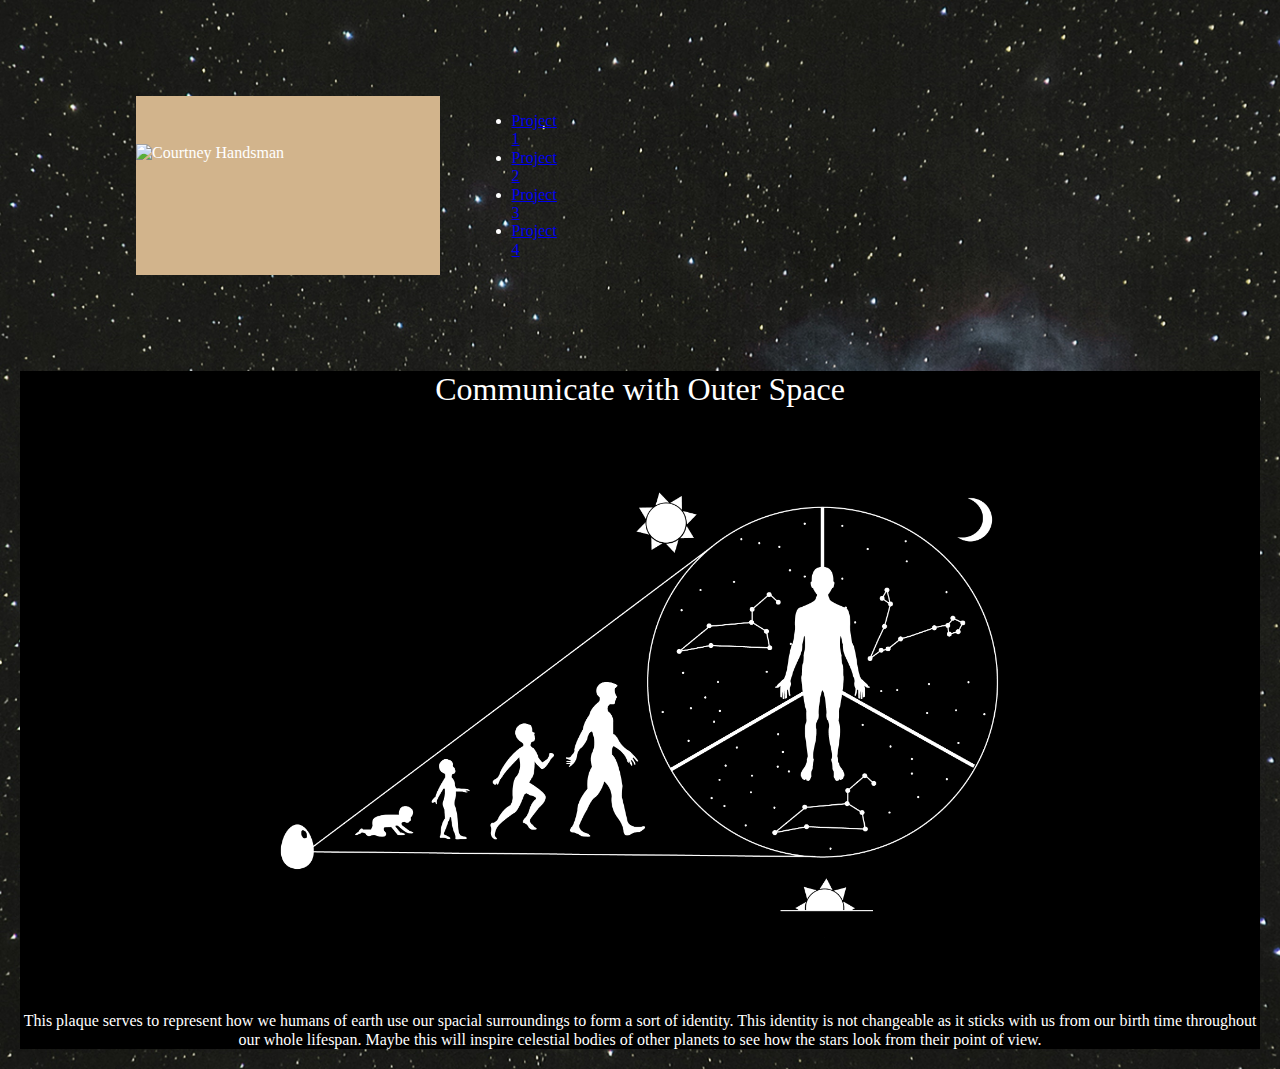
==== index.html @ 6b9bd3d5 "backrounds" ====
<!DOCTYPE html>
<html>

	<head>

		<style>
			h1, h2{
				text-align: center;
			}
			p{
				text-align: center;
			}
			img {
				text-align: center;
			}
			
			
		</style>

		<title>Courtney Handsman :: ARTS 486 Web Journal</title>
		
		<script src="https://cdnjs.cloudflare.com/ajax/libs/jquery/3.5.1/jquery.min.js" integrity="sha512-bLT0Qm9VnAYZDflyKcBaQ2gg0hSYNQrJ8RilYldYQ1FxQYoCLtUjuuRuZo+fjqhx/qtq/1itJ0C2ejDxltZVFg==" crossorigin="anonymous"></script> 
		<script src="js/main.js"></script>
		
		<link rel="stylesheet" type="text/css" href="css/normalize.css">
		<link rel="stylesheet" type="text/css" href="css/grid.css">
		<link rel="stylesheet" type="text/css" href="css/style.css">

		<meta name="description" content="This is my web journal.">
		<meta name="author" content="Kevin Lahoda">
		<meta name="viewport" content="width=device-width, initial-scale=1.0">

		<link rel="icon" type="image/png" href="http://example.com/myicon.png">

		<link rel="preconnect" href="https://fonts.gstatic.com">
		<link href="https://fonts.googleapis.com/css2?family=Roboto+Mono:ital,wght@0,200;0,600;1,200;1,500&display=swap" rel="stylesheet">

	</head>
		<body>
		<div id="wrapper">

				<div id="main" class="grid">
				
					<div id="sidebar" class="width-4-12 width-12-12m">
					
							<div id="logo"> 
								<img src="images/leosign.png" title= "Courtney Handsman" />
							</div>
						</div id="nav">

							<ul>
								<li><a href="p1.html">Project 1</a></li>
								<li><a href="p2.html">Project 2</a></li>
								<li><a href="p3.html">Project 3</a></li>
								<li><a href="p4.html">Project 4</a></li>
							</ul>
						</div>
					</div>



				<div id="content" class="width-8-12 width-12-12m"->
					<div class="item">
					<h1>Communicate with Outer Space</h1>
					<p style="text-align:center;"><img class="resize" src="images/zodiacmessage.jpg" title="Pioneer Plaque"/> 
					<p> This plaque serves to represent how we humans of earth use our spacial surroundings to form a sort of identity. This identity is not changeable as it sticks with us from our birth time throughout our whole lifespan. Maybe this will inspire celestial bodies of other planets to see how the stars look from their point of view. </p>
				</div>
			</div>

		</div>

	</body>

</html>
---- css/grid.css ----
/* G R I D */

.grid {
  display: grid;
  grid-template-columns: repeat(12, 1fr);
  grid-gap: 1rem;
}

.grid div {
  /*background-color:rgba(0,0,0,0.04);*/
}

/* H E I G H T */

.height-2 {
	grid-row: span 2;
}

.height-3 {
	grid-row: span 3;
}

/* M O B I L E */

.width-1-12-m {
  grid-column: span 1;
}

.width-2-12-m {
  grid-column: span 2;
}

.width-3-12-m {
  grid-column: span 3;
}

.width-4-12-m {
  grid-column: span 4;
}

.width-5-12-m {
  grid-column: span 5;
}

.width-6-12-m {
  grid-column: span 6;
}

.width-7-12-m {
  grid-column: span 7;
}

.width-8-12-m {
  grid-column: span 8;
}

.width-9-12-m {
  grid-column: span 9;
}

.width-10-12-m {
  grid-column: span 10;
}

.width-11-12-m {
  grid-column: span 11;
}

.width-12-12-m {
  grid-column: span 12;
}

/* D E S K T O P / L A P T O P */

@media (min-width: 700px) {

  .grid {
    grid-gap: 2rem;
  }

  .width-1-12 {
    grid-column: span 1;
  }

  .width-2-12 {
    grid-column: span 2;
  }

  .width-3-12 {
    grid-column: span 3;
  }

  .width-4-12 {
    grid-column: span 4;
  }

  .width-5-12 {
    grid-column: span 5;
  }

  .width-6-12 {
    grid-column: span 6;
  }

  .width-7-12 {
    grid-column: span 7;
  }

  .width-8-12 {
    grid-column: span 8;
  }

  .width-9-12 {
    grid-column: span 9;
  }

  .width-10-12 {
    grid-column: span 10;
  }

  .width-11-12 {
    grid-column: span 11;
  }

  .width-12-12 {
    grid-column: span 12;
  }

}
---- css/style.css ----
/*stylesheet*//*stylesheet*/

body {
	margin: 20px;
	background-image: url(../images/skypexels.jpg);
	background-color: black;
	background-size: cover;
	color: white;
	font-family: 'Inconsolata', regular;
	font-weight: 400;
 
	
}

h1, h2, h3, h4, p {
	margin-top: 0em;
	margin-bottom: 1em;
}

h1, h2 {
	font-weight: 400;
}


#wrapper {
	margin: 2em auto;
	max-width: 1200px;
}

#main {
	background: transparent;
	margin: 4em;
	padding: 2em;
}

#sidebar {
	background: tan;
}

#logo {
	padding: 3em 0;
}

#logo h1 {
	margin: 0;
}

#logo img, .item img {
	width: 100%
	height: auto;
}

.item img {
	margin-bottom: 2em;
}

#content {
	background: black;
}

#nav ul {
  list-style: none;
  padding-left: 0;
  margin: 0
}

#nav li {
	margin-bottom: 1em;
}

#nav li a {
	color: white;
}

#nav li a:hover {
	color: brown;
	text-decoration: none;
}

img.resize {
  width:780px;
  height:520px;
}


@media (max-width: 699px) {
	#wrapper {
		margin: 0em auto;
	}

	#main {
		margin: 1em;
		#padding: 0em;
	}

	#logo {
		text-align: center;
		padding: 2em 0;
	}

	#nav ul {
		display: flex;
		justify-content: space-between;
	}

	#nav li {
		display: inline;
		padding: .25em;
		background: purple;
		margin-bottom: 0;
	}
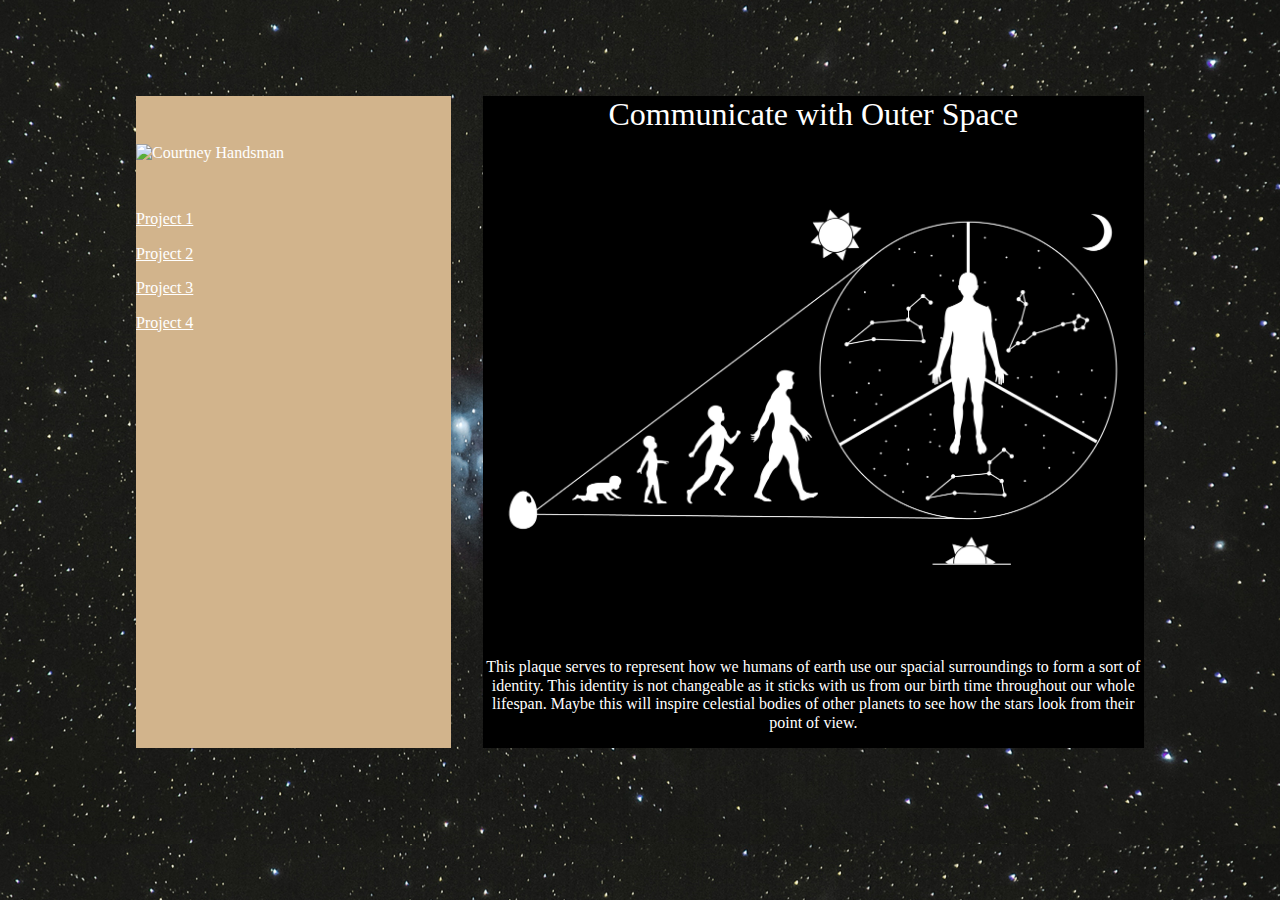
==== commit faddf6d6: "fixes" ====
--- a/index.html
+++ b/index.html
@@ -27,7 +27,7 @@
 		<link rel="stylesheet" type="text/css" href="css/style.css">
 
 		<meta name="description" content="This is my web journal.">
-		<meta name="author" content="Kevin Lahoda">
+		<meta name="author" content="Courtney">
 		<meta name="viewport" content="width=device-width, initial-scale=1.0">
 
 		<link rel="icon" type="image/png" href="http://example.com/myicon.png">
@@ -41,13 +41,12 @@
 
 				<div id="main" class="grid">
 				
-					<div id="sidebar" class="width-4-12 width-12-12m">
+					<div id="sidebar" class="width-4-12 width-12-12-m">
 					
-							<div id="logo"> 
-								<img src="images/leosign.png" title= "Courtney Handsman" />
-							</div>
-						</div id="nav">
-
+						<div id="logo"> 
+							<img src="images/leosign.png" title= "Courtney Handsman" />
+						</div>
+						<div id="nav">
 							<ul>
 								<li><a href="p1.html">Project 1</a></li>
 								<li><a href="p2.html">Project 2</a></li>
@@ -59,10 +58,10 @@
 
 
 
-				<div id="content" class="width-8-12 width-12-12m"->
+				<div id="content" class="width-8-12 width-12-12-m"->
 					<div class="item">
 					<h1>Communicate with Outer Space</h1>
-					<p style="text-align:center;"><img class="resize" src="images/zodiacmessage.jpg" title="Pioneer Plaque"/> 
+					<p style="text-align:center;"><img src="images/zodiacmessage.jpg" title="Pioneer Plaque"/> 
 					<p> This plaque serves to represent how we humans of earth use our spacial surroundings to form a sort of identity. This identity is not changeable as it sticks with us from our birth time throughout our whole lifespan. Maybe this will inspire celestial bodies of other planets to see how the stars look from their point of view. </p>
 				</div>
 			</div>
--- a/css/style.css
+++ b/css/style.css
@@ -1,4 +1,4 @@
-/*stylesheet*//*stylesheet*/
+/*stylesheet*/
 
 body {
 	margin: 20px;
@@ -46,7 +46,7 @@
 }
 
 #logo img, .item img {
-	width: 100%
+	width: 100%;
 	height: auto;
 }
 
@@ -77,11 +77,6 @@
 	text-decoration: none;
 }
 
-img.resize {
-  width:780px;
-  height:520px;
-}
-
 
 @media (max-width: 699px) {
 	#wrapper {
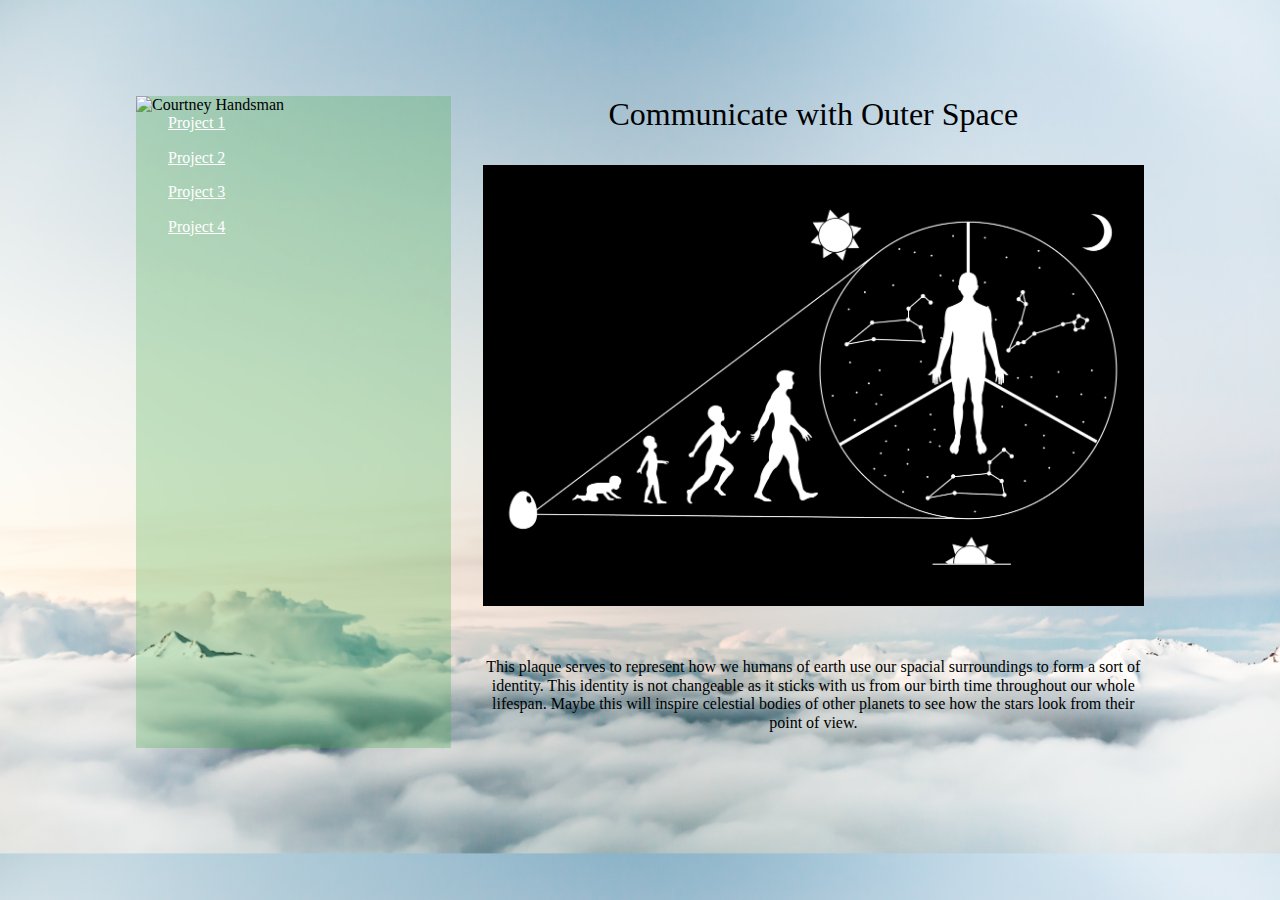
==== commit f1ac58e6: "backround change and sidebar" ====
--- a/index.html
+++ b/index.html
@@ -42,9 +42,10 @@
 				<div id="main" class="grid">
 				
 					<div id="sidebar" class="width-4-12 width-12-12-m">
-					
+				
 						<div id="logo"> 
 							<img src="images/leosign.png" title= "Courtney Handsman" />
+							
 						</div>
 						<div id="nav">
 							<ul>
--- a/css/style.css
+++ b/css/style.css
@@ -2,10 +2,10 @@
 
 body {
 	margin: 20px;
-	background-image: url(../images/skypexels.jpg);
+	background-image: url(../images/cloudspexels.jpg);
 	background-color: black;
 	background-size: cover;
-	color: white;
+	color: black;
 	font-family: 'Inconsolata', regular;
 	font-weight: 400;
  
@@ -35,7 +35,11 @@
 
 #sidebar {
 	background: tan;
+  	background: rgba(76, 175, 80, 0.3) /* Green background with 30% opacity */
 }
+}
+
+
 
 #logo {
 	padding: 3em 0;
@@ -48,6 +52,7 @@
 #logo img, .item img {
 	width: 100%;
 	height: auto;
+
 }
 
 .item img {
@@ -55,13 +60,13 @@
 }
 
 #content {
-	background: black;
+	background: transparent;
 }
 
 #nav ul {
   list-style: none;
-  padding-left: 0;
-  margin: 0
+  padding-left: 2em;
+  margin: 0;
 }
 
 #nav li {
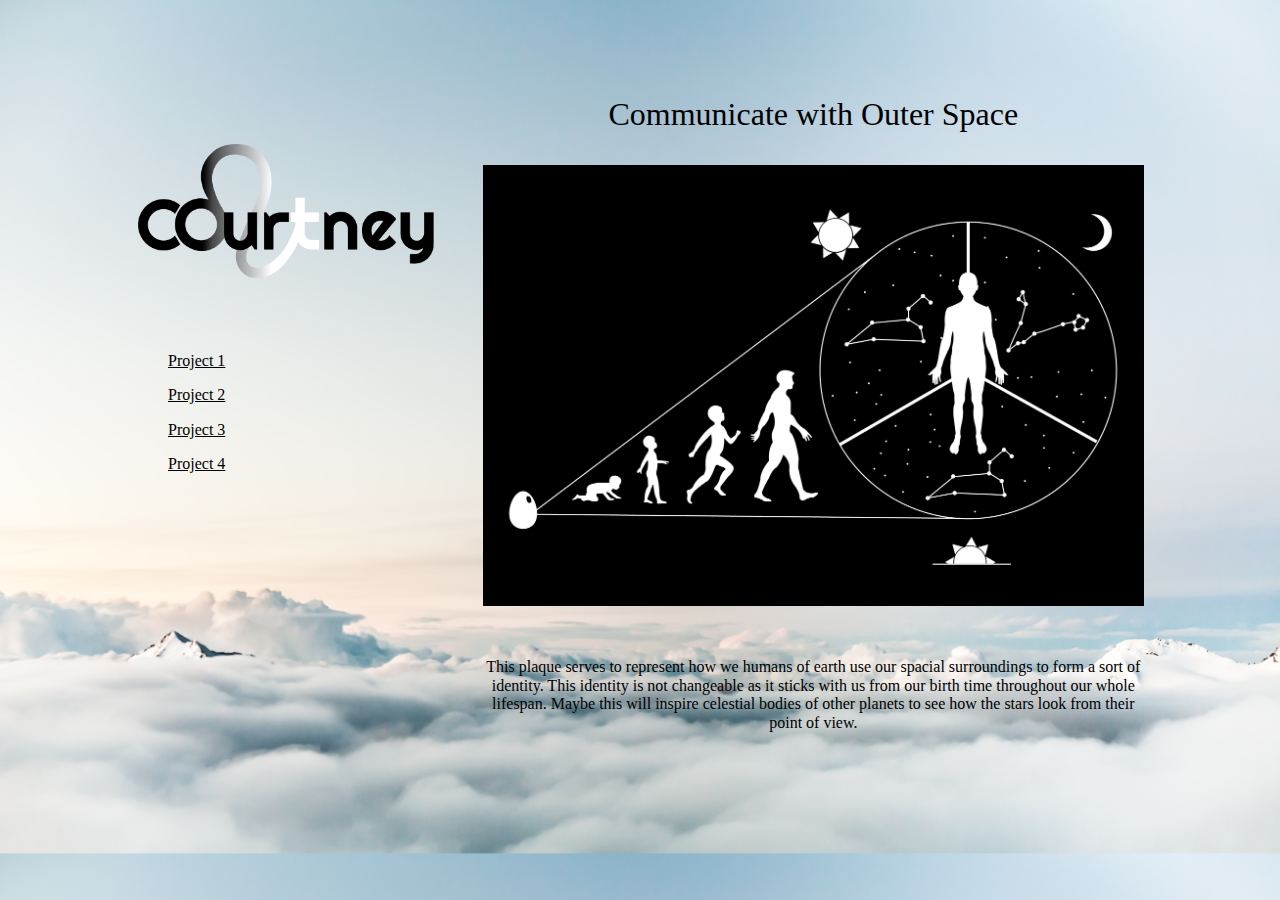
==== commit 9e5f7b4b: "name logo" ====
--- a/index.html
+++ b/index.html
@@ -44,7 +44,7 @@
 					<div id="sidebar" class="width-4-12 width-12-12-m">
 				
 						<div id="logo"> 
-							<img src="images/leosign.png" title= "Courtney Handsman" />
+							<img src="images/leologo2.png" title= "Courtney Handsman" />
 							
 						</div>
 						<div id="nav">
--- a/css/style.css
+++ b/css/style.css
@@ -34,9 +34,8 @@
 }
 
 #sidebar {
-	background: tan;
-  	background: rgba(76, 175, 80, 0.3) /* Green background with 30% opacity */
-}
+	background: transparent;
+  
 }
 
 
@@ -74,7 +73,7 @@
 }
 
 #nav li a {
-	color: white;
+	color: black;
 }
 
 #nav li a:hover {
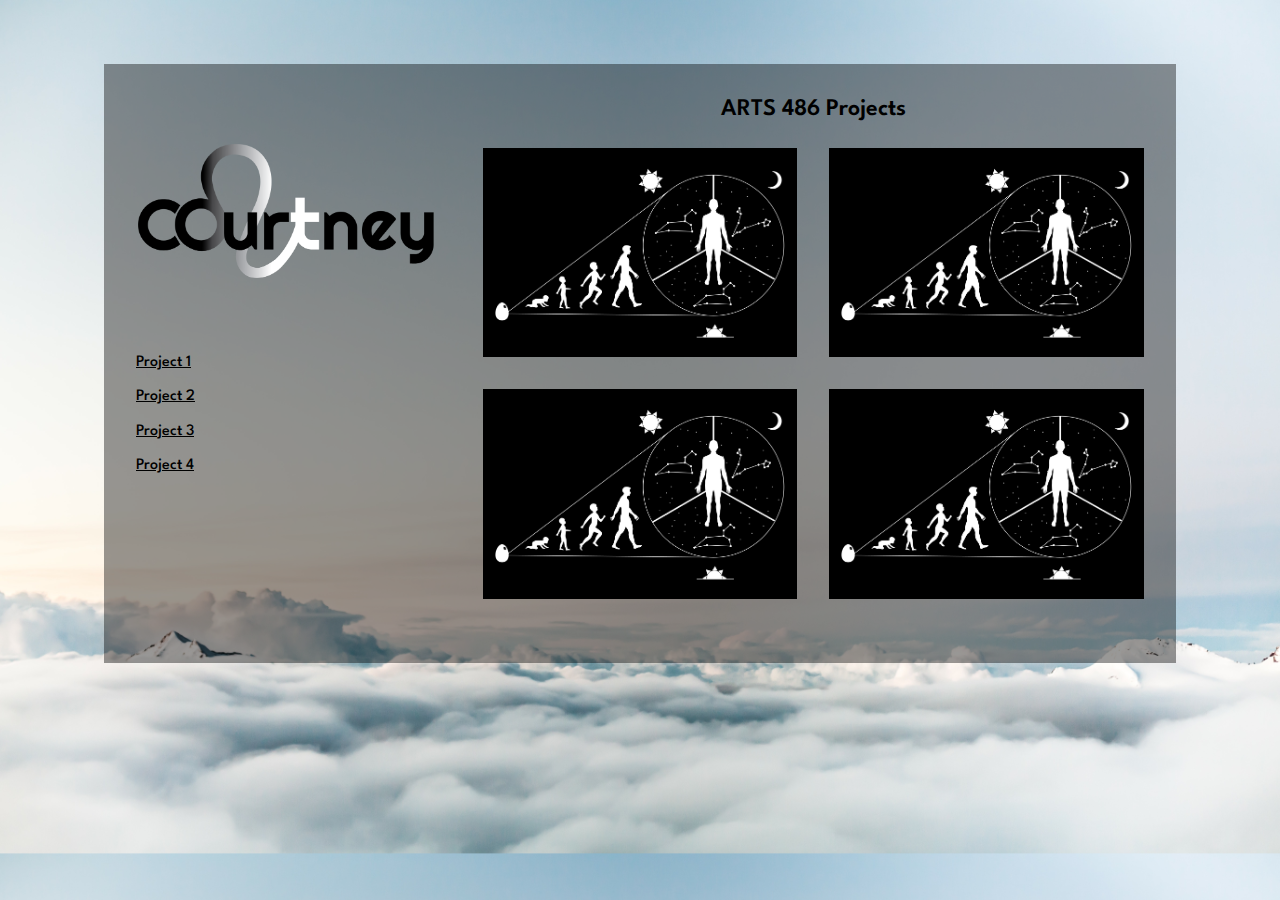
==== commit 542c7c6d: "Grid, new edits 3/16" ====
--- a/index.html
+++ b/index.html
@@ -32,43 +32,95 @@
 
 		<link rel="icon" type="image/png" href="http://example.com/myicon.png">
 
-		<link rel="preconnect" href="https://fonts.gstatic.com">
-		<link href="https://fonts.googleapis.com/css2?family=Roboto+Mono:ital,wght@0,200;0,600;1,200;1,500&display=swap" rel="stylesheet">
+		<link rel="preconnect" href="https://fonts.gstatic.com"> 
+		<link href="https://fonts.googleapis.com/css2?family=Spartan:wght@100;200;300;400;500;600;700;800&display=swap" rel="stylesheet">
 
 	</head>
 		<body>
-		<div id="wrapper">
+		
+			<div id="wrapper">
 
-				<div id="main" class="grid">
-				
-					<div id="sidebar" class="width-4-12 width-12-12-m">
-				
-						<div id="logo"> 
-							<img src="images/leologo2.png" title= "Courtney Handsman" />
+					<div id="main" class="grid">
+							<div id="sidebar" class="width-4-12 width-12-12-m">
+									<div id="logo"> 
+											<img src="images/leologo2.png" title= "Courtney Handsman" />
 							
-						</div>
-						<div id="nav">
-							<ul>
-								<li><a href="p1.html">Project 1</a></li>
-								<li><a href="p2.html">Project 2</a></li>
-								<li><a href="p3.html">Project 3</a></li>
-								<li><a href="p4.html">Project 4</a></li>
-							</ul>
-						</div>
-					</div>
+									</div>
+									<div id="nav">
+											<ul>
+												<li><a href="project1.html">Project 1</a></li>
+												<li><a href="project2.html">Project 2</a></li>
+												<li><a href="project3.html">Project 3</a></li>
+												<li><a href="project4.html">Project 4</a></li>
+											</ul>
+									</div>
+								</div>
+
+								<div id="content" class="width-8-12 width-12-12-m">
 
 
+									<div id="projects">
+										<h2>ARTS 486 Projects</h2>
 
-				<div id="content" class="width-8-12 width-12-12-m"->
-					<div class="item">
-					<h1>Communicate with Outer Space</h1>
-					<p style="text-align:center;"><img src="images/zodiacmessage.jpg" title="Pioneer Plaque"/> 
-					<p> This plaque serves to represent how we humans of earth use our spacial surroundings to form a sort of identity. This identity is not changeable as it sticks with us from our birth time throughout our whole lifespan. Maybe this will inspire celestial bodies of other planets to see how the stars look from their point of view. </p>
-				</div>
-			</div>
+										<div class="grid">
 
-		</div>
+											<a class="grid-item width-6-12 width-12-12-m" title="view project" href="project1.html">
+												<div class="overlay">
+													<div class="project-title">
+														<h3>Project 1</h3>
+												
+												</div>
 
-	</body>
+											</div>
+											<img src="images/zodiacmessage.jpg" />
+											
 
-</html>
+										</a>
+
+											<a class="grid-item width-6-12 width-12-12-m" title="view project" href="project1.html">
+												<div class="overlay">
+													<div class="project-title">
+														<h3>Project 2</h3>
+												
+												</div>
+
+											</div>
+											<img src="images/zodiacmessage.jpg" />
+											
+
+										</a>
+
+											<a class="grid-item width-6-12 width-12-12-m" title="view project" href="project1.html">
+													<div class="overlay">
+														<div class="project-title">
+															<h3>Project 3</h3>
+													
+													</div>
+
+												</div>
+												<img src="images/zodiacmessage.jpg" />
+												
+
+											</a>
+
+											<a class="grid-item width-6-12 width-12-12-m" title="view project" href="project1.html">
+												<div class="overlay">
+													<div class="project-title">
+														<h3>Project 4</h3>
+												
+												</div>
+
+											</div>
+											<img src="images/zodiacmessage.jpg" />
+											
+
+										</a>	
+										
+
+							</div>
+
+						</div>
+
+					</body>
+
+				</html>
--- a/css/style.css
+++ b/css/style.css
@@ -6,8 +6,8 @@
 	background-color: black;
 	background-size: cover;
 	color: black;
-	font-family: 'Inconsolata', regular;
-	font-weight: 400;
+	font-family:'Spartan', sans-serif;
+	font-weight: 500;
  
 	
 }
@@ -18,7 +18,7 @@
 }
 
 h1, h2 {
-	font-weight: 400;
+	font-weight: 600;
 }
 
 
@@ -28,7 +28,7 @@
 }
 
 #main {
-	background: transparent;
+	background: rgba(0,0,0,0.4);
 	margin: 4em;
 	padding: 2em;
 }
@@ -64,7 +64,7 @@
 
 #nav ul {
   list-style: none;
-  padding-left: 2em;
+  padding-left: 0em;
   margin: 0;
 }
 
@@ -74,11 +74,67 @@
 
 #nav li a {
 	color: black;
+	transition: all .3s ease-in-out;
 }
 
 #nav li a:hover {
-	color: brown;
+	color: lightpink;x
 	text-decoration: none;
+}
+
+
+#exquisite {
+	position: relative;
+	margin-bottom: 2em;
+}
+#exquisite .grid {
+		grid-gap: 0;
+}
+
+#exquisite .grid img {
+	margin-bottom: 0;
+}
+
+#projects {
+	margin-bottom: 2em;
+}
+
+#projects .grid-item {
+	position: relative;
+}
+
+#projects .grid-item img{
+	display: block;
+	width: 100%;
+	height: auto;
+}
+
+#projects .grid-item .overlay {
+	transition: all .3s ease-in-out;
+	opacity: 0;
+	position: absolute;
+	top: 0;
+	left: 0;
+	width: 100%;
+	height: 100%;
+	background: rgba(0,0,0,0,4);
+	display: flex;
+	align-items: center;
+	justify-content: center;
+}
+
+#projects .grid-item:hover .overlay {
+	opacity: 1;
+}
+
+#projects .grid-item .overlay .project-title h3 {
+	margin-bottom: 0;
+}
+
+body.p1 {
+	background-color: blue;
+	background-repeat: no-repeat;
+	background-size: cover;
 }
 
 
@@ -89,7 +145,7 @@
 
 	#main {
 		margin: 1em;
-		#padding: 0em;
+		padding: 0em;
 	}
 
 	#logo {
@@ -105,6 +161,8 @@
 	#nav li {
 		display: inline;
 		padding: .25em;
-		background: purple;
+		background: white;
 		margin-bottom: 0;
-	}+	}
+}
+
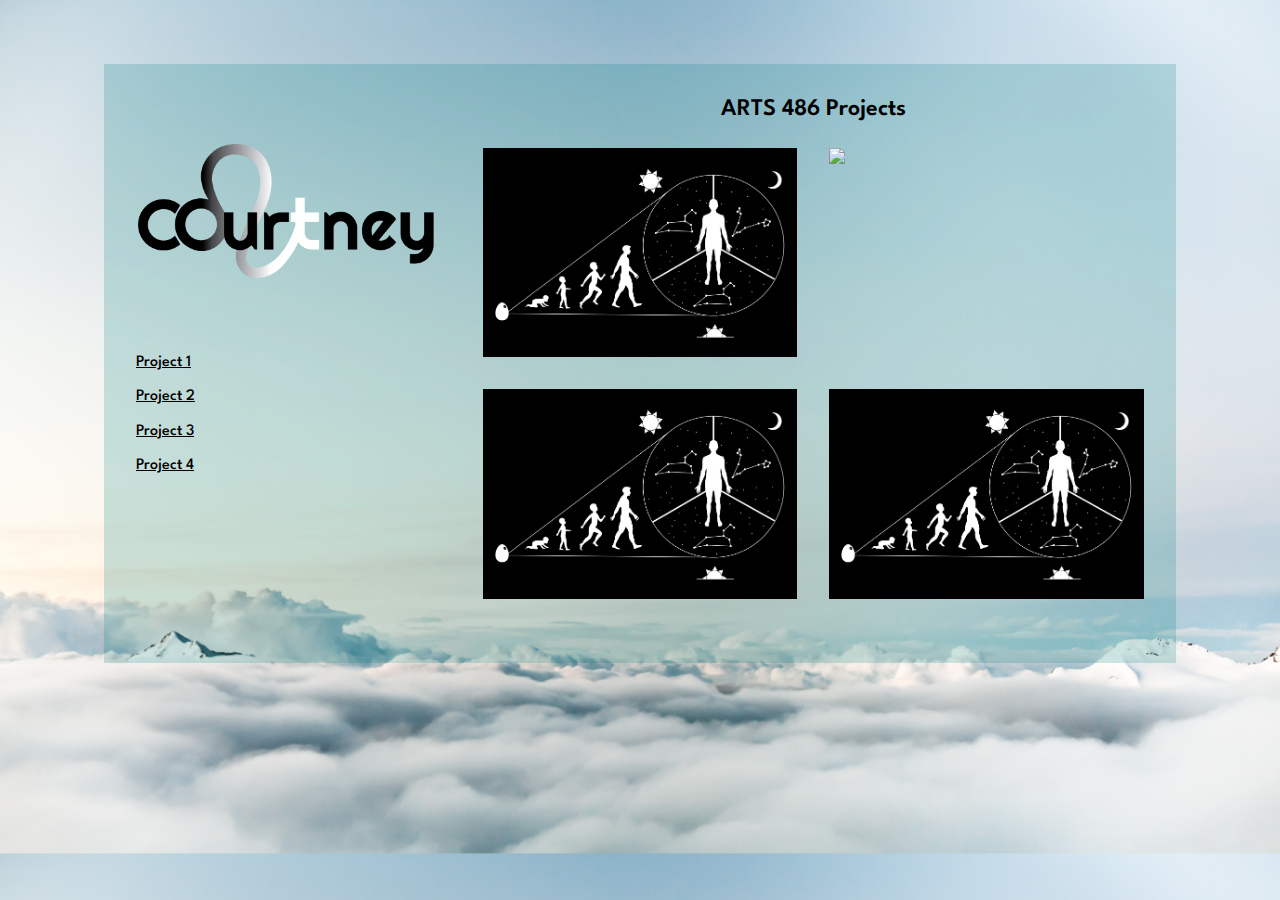
==== commit 6d77da71: "pics and fix backround" ====
--- a/index.html
+++ b/index.html
@@ -77,7 +77,7 @@
 
 										</a>
 
-											<a class="grid-item width-6-12 width-12-12-m" title="view project" href="project1.html">
+											<a class="grid-item width-6-12 width-12-12-m" title="view project" href="project2.html">
 												<div class="overlay">
 													<div class="project-title">
 														<h3>Project 2</h3>
@@ -85,7 +85,7 @@
 												</div>
 
 											</div>
-											<img src="images/zodiacmessage.jpg" />
+											<img src="images/exquisitecover.png" />
 											
 
 										</a>
--- a/css/style.css
+++ b/css/style.css
@@ -28,7 +28,7 @@
 }
 
 #main {
-	background: rgba(0,0,0,0.4);
+	background: rgba(0,128,128,0.2);
 	margin: 4em;
 	padding: 2em;
 }
@@ -42,6 +42,8 @@
 
 #logo {
 	padding: 3em 0;
+
+
 }
 
 #logo h1 {
@@ -51,6 +53,7 @@
 #logo img, .item img {
 	width: 100%;
 	height: auto;
+
 
 }
 
@@ -129,6 +132,7 @@
 
 #projects .grid-item .overlay .project-title h3 {
 	margin-bottom: 0;
+	color: lightpink;
 }
 
 body.p1 {
@@ -161,7 +165,7 @@
 	#nav li {
 		display: inline;
 		padding: .25em;
-		background: white;
+		background: transparent;
 		margin-bottom: 0;
 	}
 }
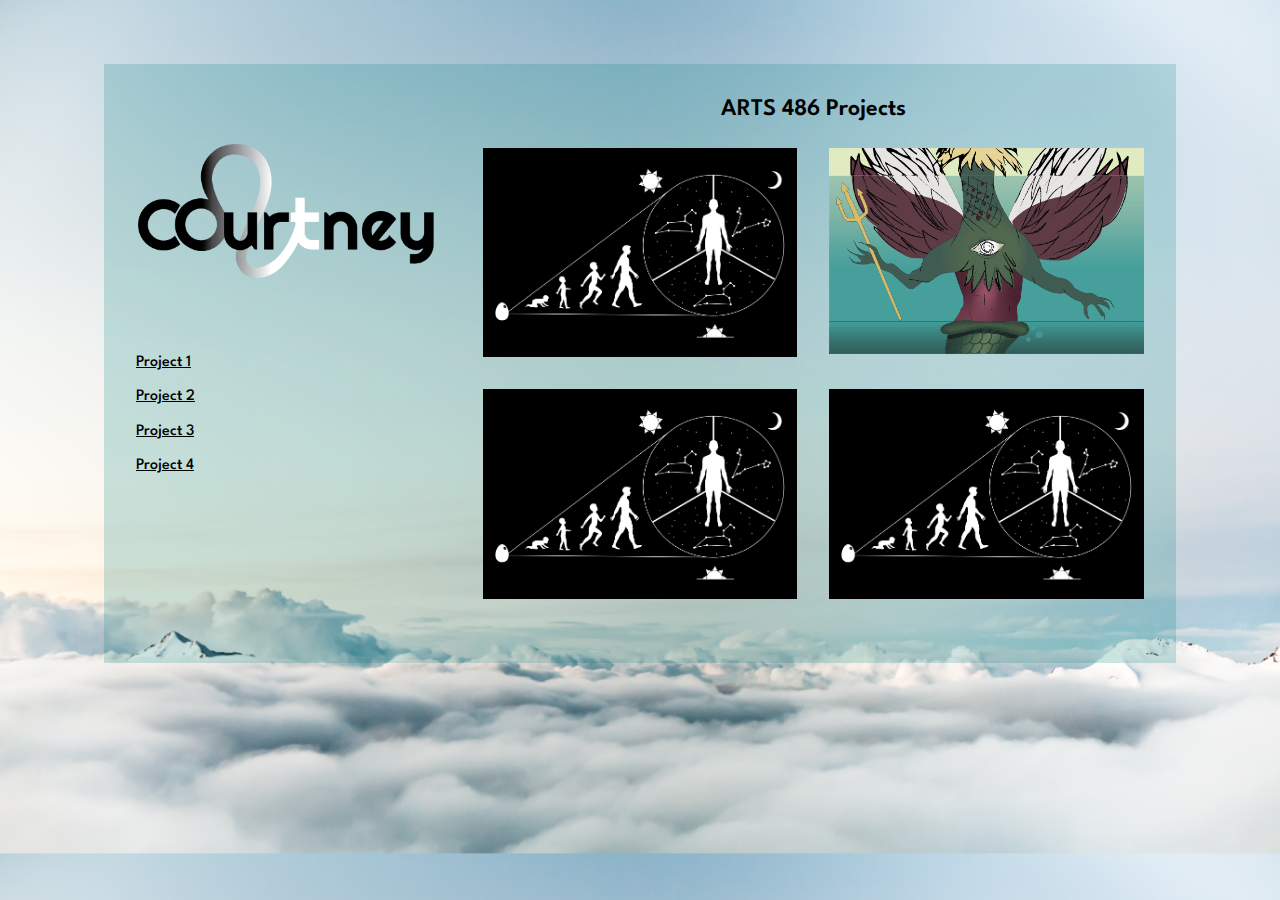
==== commit 0d9ec768: "margin grid" ====
--- a/index.html
+++ b/index.html
@@ -85,7 +85,7 @@
 												</div>
 
 											</div>
-											<img src="images/exquisitecover.png" />
+											<img src="images/p2cover.png" />
 											
 
 										</a>
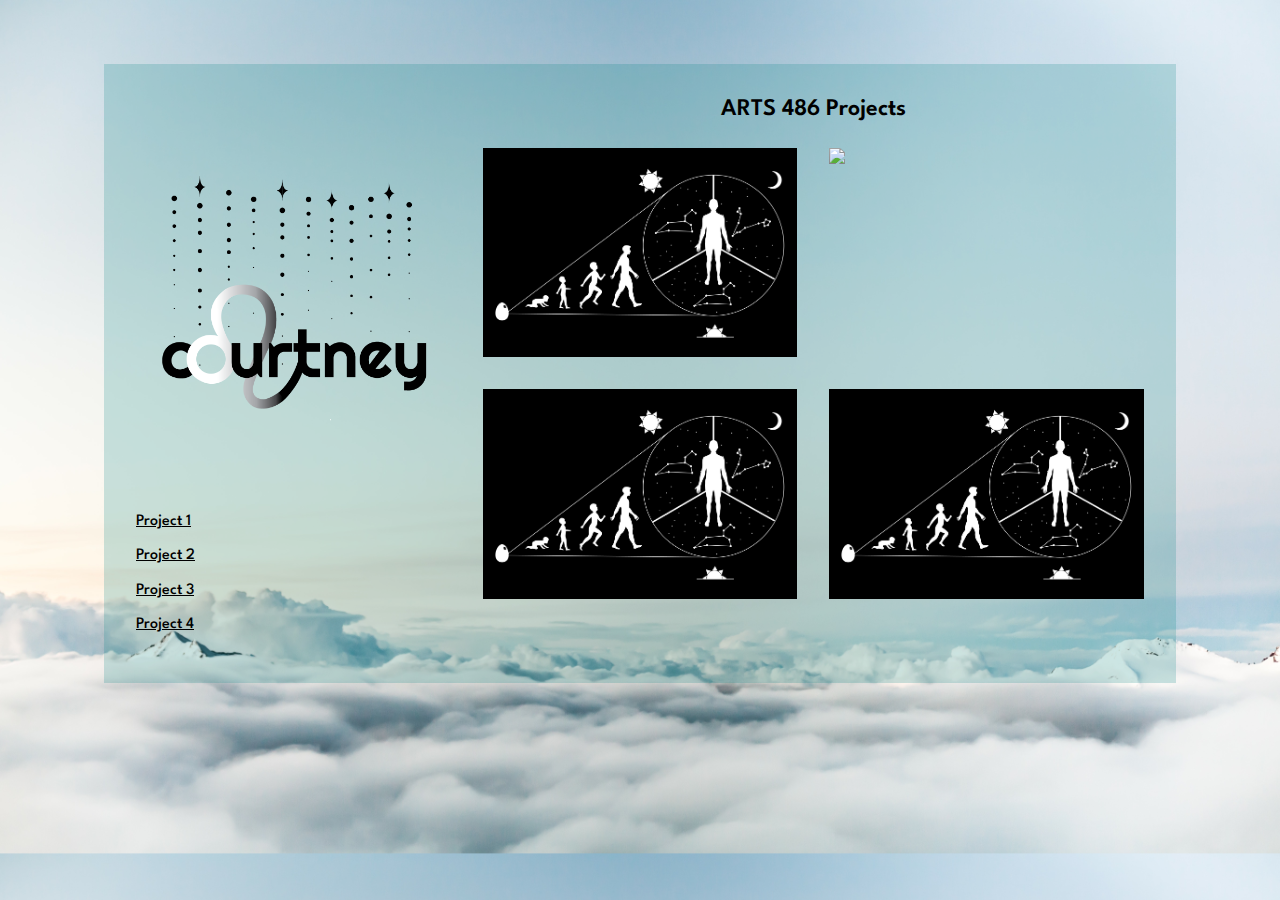
==== commit 9c0df44a: "logo" ====
--- a/index.html
+++ b/index.html
@@ -43,7 +43,7 @@
 					<div id="main" class="grid">
 							<div id="sidebar" class="width-4-12 width-12-12-m">
 									<div id="logo"> 
-											<img src="images/leologo2.png" title= "Courtney Handsman" />
+											<img src="images/astrologo.png" title= "Courtney Handsman" />
 							
 									</div>
 									<div id="nav">
--- a/css/style.css
+++ b/css/style.css
@@ -88,15 +88,17 @@
 
 #exquisite {
 	position: relative;
-	margin-bottom: 2em;
+	margin-bottom: 0em;
 }
+
+#exquisite img {
+	margin-bottom: 0;
+}
+
 #exquisite .grid {
 		grid-gap: 0;
 }
 
-#exquisite .grid img {
-	margin-bottom: 0;
-}
 
 #projects {
 	margin-bottom: 2em;
